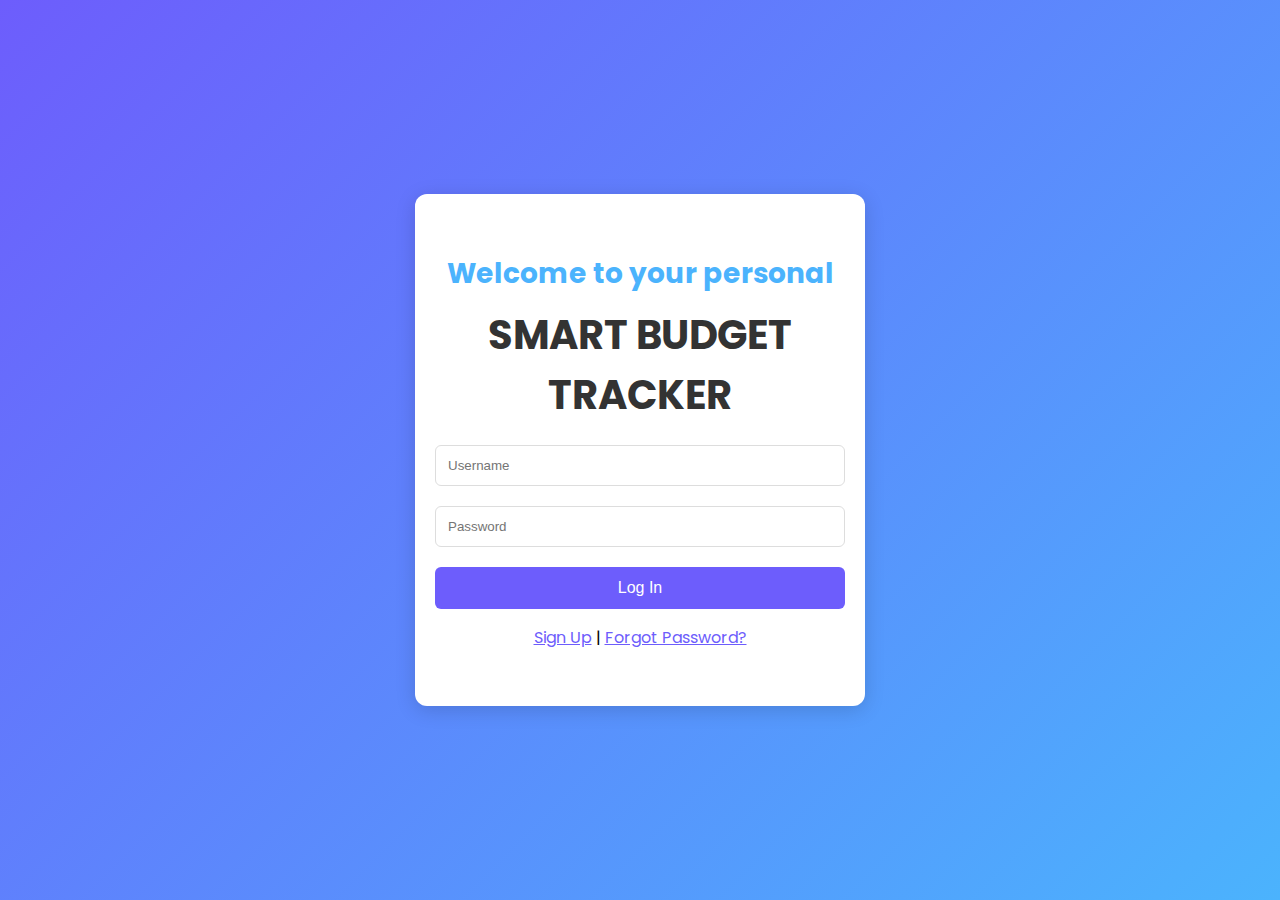
==== index.html @ ea533c52 "Add files via upload" ====
<!DOCTYPE html>
<html lang="en">
<head>
    <meta charset="UTF-8">
    <meta name="viewport" content="width=device-width, initial-scale=1.0">
    <link rel="stylesheet" href="https://fonts.googleapis.com/css2?family=Poppins:wght@300;400;600&display=swap">
    <link rel="stylesheet" href="styles.css">
    <title>Smart Budget Tracker</title>
    <style>
        * {
            box-sizing: border-box;
        }

        body {
            font-family: 'Poppins', sans-serif;
            background: linear-gradient(135deg, #6d5dfc, #4bb3fd);
            display: flex;
            justify-content: center;
            align-items: center;
            height: 100vh;
            margin: 0;
            padding: 0;
        }

        .login-container, .main-container {
            text-align: center;
            width: 100%;
            max-width: 450px;
            background-color: white;
            border-radius: 12px;
            padding: 40px 20px;
            box-shadow: 0 4px 20px rgba(0, 0, 0, 0.15);
        }

        h1 {
            font-size: 28px;
            color: #4bb3fd;
            margin-bottom: 10px;
        }

        h2 {
            font-size: 40px;
            margin: 10px 0;
            color: #333;
        }

        .login-form input {
            width: 100%;
            padding: 12px;
            margin: 10px 0;
            border: 1px solid #ddd;
            border-radius: 6px;
            transition: border-color 0.3s ease;
        }

        .login-form input:focus {
            border-color: #4bb3fd;
        }

        .login-form button {
            padding: 12px;
            width: 100%;
            background-color: #6d5dfc;
            color: white;
            border: none;
            border-radius: 6px;
            cursor: pointer;
            font-size: 16px;
            margin-top: 10px;
            transition: background-color 0.3s ease;
        }

        .login-form button:hover {
            background-color: #5742dc;
        }

        .login-form p a {
            color: #6d5dfc;
        }

        .main-container {
            display: none;
            padding: 30px;
        }

        header {
            display: flex;
            justify-content: space-between;
            align-items: center;
            margin-bottom: 30px;
        }

        header h1 {
            color: #6d5dfc;
            font-size: 24px;
        }

        .user-button {
            padding: 10px 20px;
            background-color: #4bb3fd;
            color: white;
            border: none;
            border-radius: 6px;
            cursor: pointer;
            transition: background-color 0.3s ease;
        }

        .user-button:hover {
            background-color: #399fdc;
        }

        .calendar-chart {
            display: flex;
            justify-content: space-between;
            margin-bottom: 20px;
        }

        .calendar, .chart {
            width: 48%;
            background-color: #f9f9f9;
            padding: 15px;
            border-radius: 12px;
            box-shadow: 0 2px 8px rgba(0, 0, 0, 0.1);
            transition: transform 0.3s ease;
        }

        .calendar:hover, .chart:hover {
            transform: translateY(-5px);
        }

        .bubbles {
            display: flex;
            justify-content: space-around;
            margin: 20px 0;
        }

        .bubble {
            width: 120px;
            height: 120px;
            background-color: #6d5dfc;
            color: white;
            display: flex;
            flex-direction: column;
            justify-content: center;
            align-items: center;
            border-radius: 50%;
            font-size: 20px;
            cursor: pointer;
            transition: background-color 0.3s ease, transform 0.3s ease;
        }

        .bubble:hover {
            background-color: #5742dc;
            transform: scale(1.1);
        }

        .categories {
            margin-top: 30px;
        }

        .category-container {
            display: flex;
            justify-content: space-between;
            background-color: #f1f1f1;
            padding: 15px;
            border-radius: 10px;
            margin-bottom: 10px;
            transition: transform 0.3s ease;
            cursor: pointer;
        }

        .category-container:hover {
            transform: translateX(10px);
        }

        .add-button {
            background-color: #8ea0ba;
            color: white;
            border: none;
            border-radius: 50%;
            width: 60px;
            height: 60px;
            font-size: 32px;
            position: fixed;
            bottom: 30px;
            right: 30px;
            cursor: pointer;
            box-shadow: 0 4px 10px rgba(0, 0, 0, 0.2);
            transition: background-color 0.3s ease;
        }

        .add-button:hover {
            background-color: #8ec2e7;
        }
    </style>
</head>
<body>
    <div class="login-container">
        <h1>Welcome to your personal</h1>
        <h2>SMART BUDGET TRACKER</h2>
        <form class="login-form">
            <input type="text" placeholder="Username" required>
            <input type="password" placeholder="Password" required>
            <button type="submit">Log In</button>
            <p><a href="#">Sign Up</a> | <a href="#">Forgot Password?</a></p>
        </form>
    </div>

    <div class="main-container">
        <header>
            <h1>Smart Budget Tracker</h1>
            <button class="user-button">User Page</button>
        </header>

        <div class="calendar-chart">
            <div class="calendar">
                <h3>Calendar</h3>
                <p>Daily Spending Overview</p>
            </div>
            <div class="chart">
                <h3>Spending Chart</h3>
                <p>Spending per Category</p>
            </div>
        </div>

        <div class="bubbles">
            <div class="bubble income">
                <p>Income</p>
                <p class="amount">00.00</p>
            </div>
            <div class="bubble expense">
                <p>Expense</p>
                <p class="amount">00.00</p>
            </div>
            <div class="bubble total">
                <p>Total</p>
                <p class="amount">00.00</p>
            </div>
        </div>

        <div class="categories">
            <h3>Spending Categories</h3>
            <div class="category-container">
                <div class="category">Housing</div>
                <div class="amount-column">00.00</div>
            </div>
            <div class="category-container">
                <div class="category">Utilities</div>
                <div class="amount-column">00.00</div>
            </div>
            <div class="category-container">
                <div class="category">Food & Groceries</div>
                <div class="amount-column">00.00</div>
            </div>
            <div class="category-container">
                <div class="category">Transportation</div>
                <div class="amount-column">00.00</div>
            </div>
            <div class="category-container">
                <div class="category">Entertainment</div>
                <div class="amount-column">00.00</div>
            </div>
        </div>

        <button class="add-button">+</button>
    </div>

    <script>
        // Simple script to toggle between login and main page
        const loginForm = document.querySelector('.login-form');
        const mainContainer = document.querySelector('.main-container');
        const loginContainer = document.querySelector('.login-container');

        loginForm.addEventListener('submit', (e) => {
            e.preventDefault();
            loginContainer.style.display = 'none';
            mainContainer.style.display = 'block';
        });
    </script>
</body>
</html>
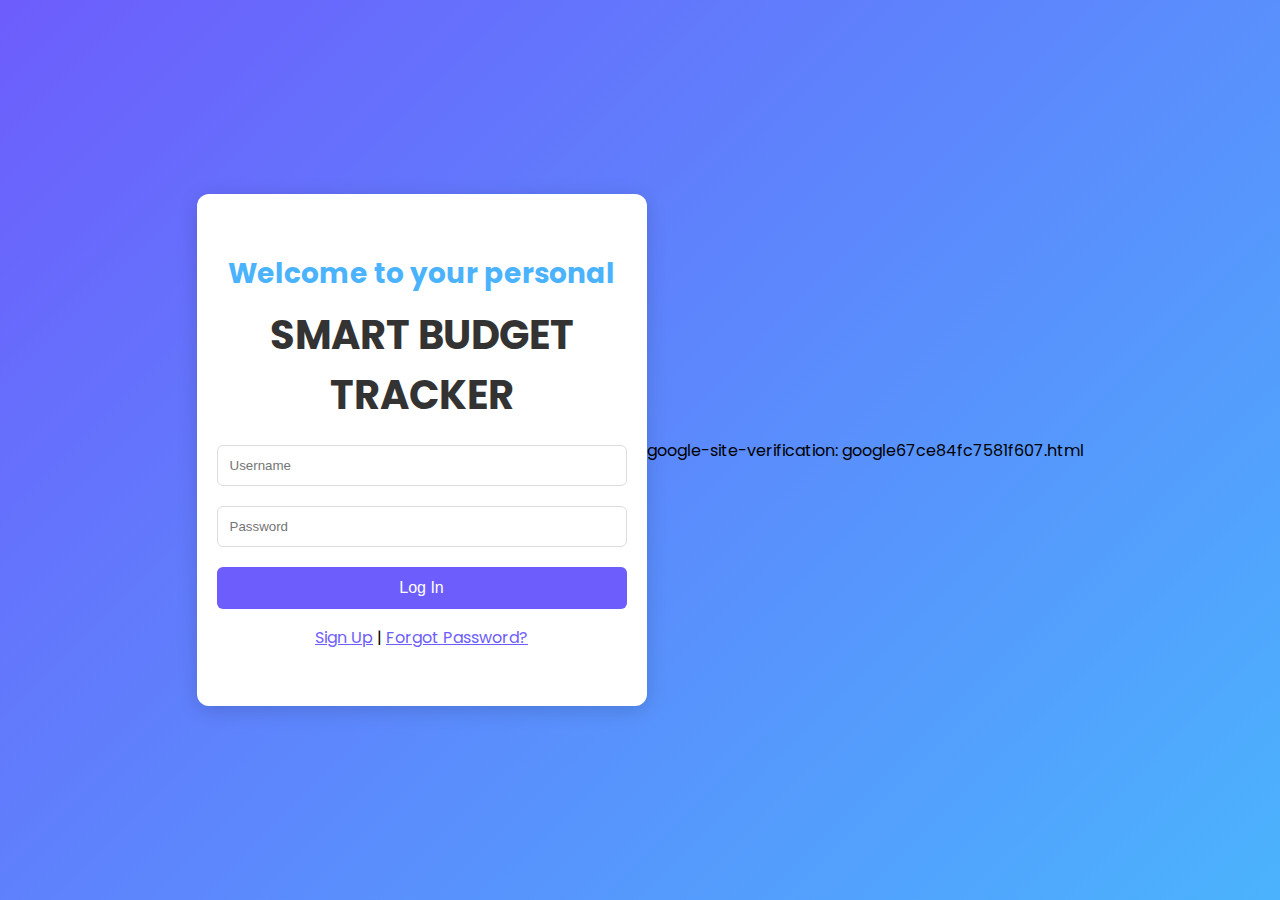
==== commit cb074232: "Update index.html" ====
--- a/index.html
+++ b/index.html
@@ -204,6 +204,15 @@
             <button type="submit">Log In</button>
             <p><a href="#">Sign Up</a> | <a href="#">Forgot Password?</a></p>
         </form>
+        <div class="g_id_signin"
+     data-type="standard"
+     data-size="large"
+     data-theme="outline"
+     data-text="signin_with"
+     data-shape="rectangular"
+     data-logo_alignment="left">
+</div>
+
     </div>
 
     <div class="main-container">
@@ -264,6 +273,12 @@
 
         <button class="add-button">+</button>
     </div>
+    <div id="g_id_onload"
+     data-client_id="330098860500-c160395f37dmj23m3i2e2jc2iua4rgr3.apps.googleusercontent.com"
+     data-callback="handleCredentialResponse"
+     data-auto_prompt="false">
+</div>
+
 
     <script>
         // Simple script to toggle between login and main page
@@ -277,5 +292,34 @@
             mainContainer.style.display = 'block';
         });
     </script>
+    <script src="script.js"></script>
+    <script src="https://accounts.google.com/gsi/client" async defer></script>
+    <script>
+        // Callback function to handle the response
+        function handleCredentialResponse(response) {
+            console.log("Encoded JWT ID token: " + response.credential);
+      
+            // Decode the JWT to get user info
+            const userInfo = parseJwt(response.credential);
+            console.log("User Info:", userInfo);
+      
+            // Display user info or store it in your app's backend
+            document.getElementById("user-info").innerText = `
+                Welcome, ${userInfo.name}!
+                Email: ${userInfo.email}
+            `;
+        }
+      
+        // Function to decode JWT (optional, for client-side processing)
+        function parseJwt(token) {
+            const base64Url = token.split('.')[1];
+            const base64 = base64Url.replace(/-/g, '+').replace(/_/g, '/');
+            const jsonPayload = decodeURIComponent(atob(base64).split('').map(c =>
+                '%' + ('00' + c.charCodeAt(0).toString(16)).slice(-2)
+            ).join(''));
+            return JSON.parse(jsonPayload);
+        }
+      </script>      
 </body>
 </html>
+google-site-verification: google67ce84fc7581f607.html
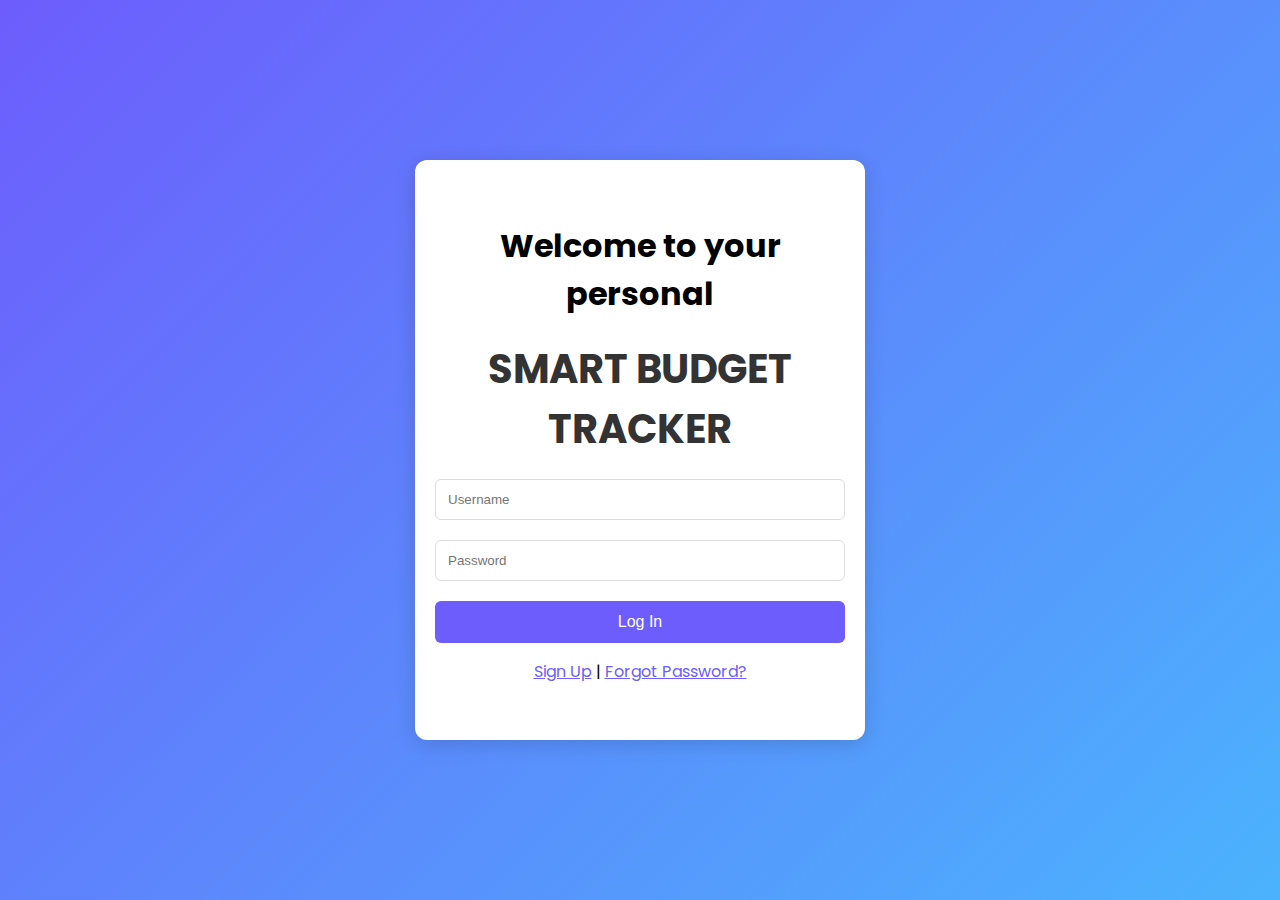
==== commit 0e43eb8c: "Update index.html" ====
--- a/index.html
+++ b/index.html
@@ -31,7 +31,7 @@
             padding: 40px 20px;
             box-shadow: 0 4px 20px rgba(0, 0, 0, 0.15);
         }
-
+        google-site-verification: google67ce84fc7581f607.html
         h1 {
             font-size: 28px;
             color: #4bb3fd;
@@ -322,4 +322,4 @@
       </script>      
 </body>
 </html>
-google-site-verification: google67ce84fc7581f607.html
+
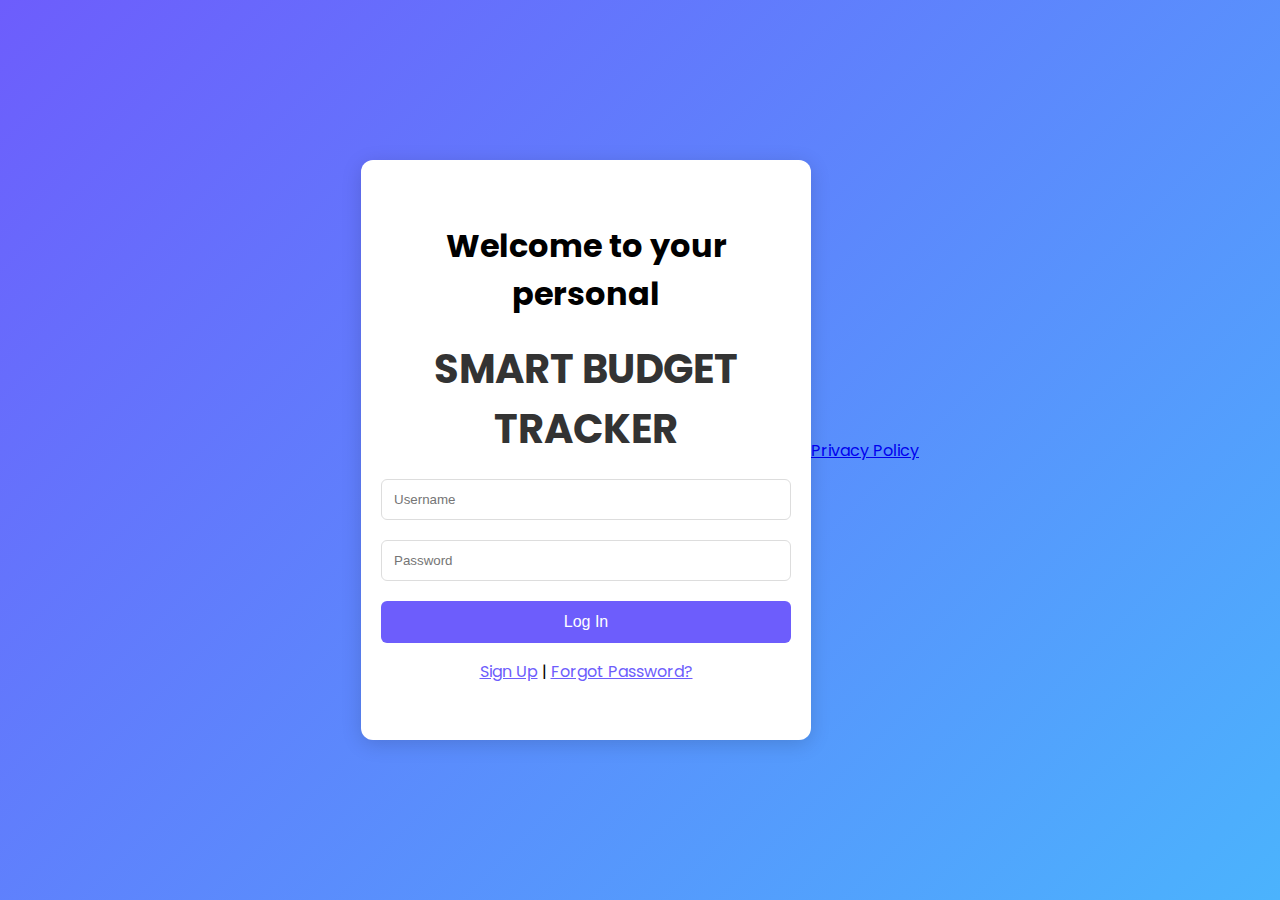
==== commit 77cdb06a: "Update index.html" ====
--- a/index.html
+++ b/index.html
@@ -322,4 +322,8 @@
       </script>      
 </body>
 </html>
-
+<footer>
+  <a href=https://docs.google.com/document/d/1pO2MkA9srvrencsp-Jtj4EK-2R4ZRfnagMau8kCcUi4/edit?usp=sharing
+">Privacy Policy</a>
+</footer>
+
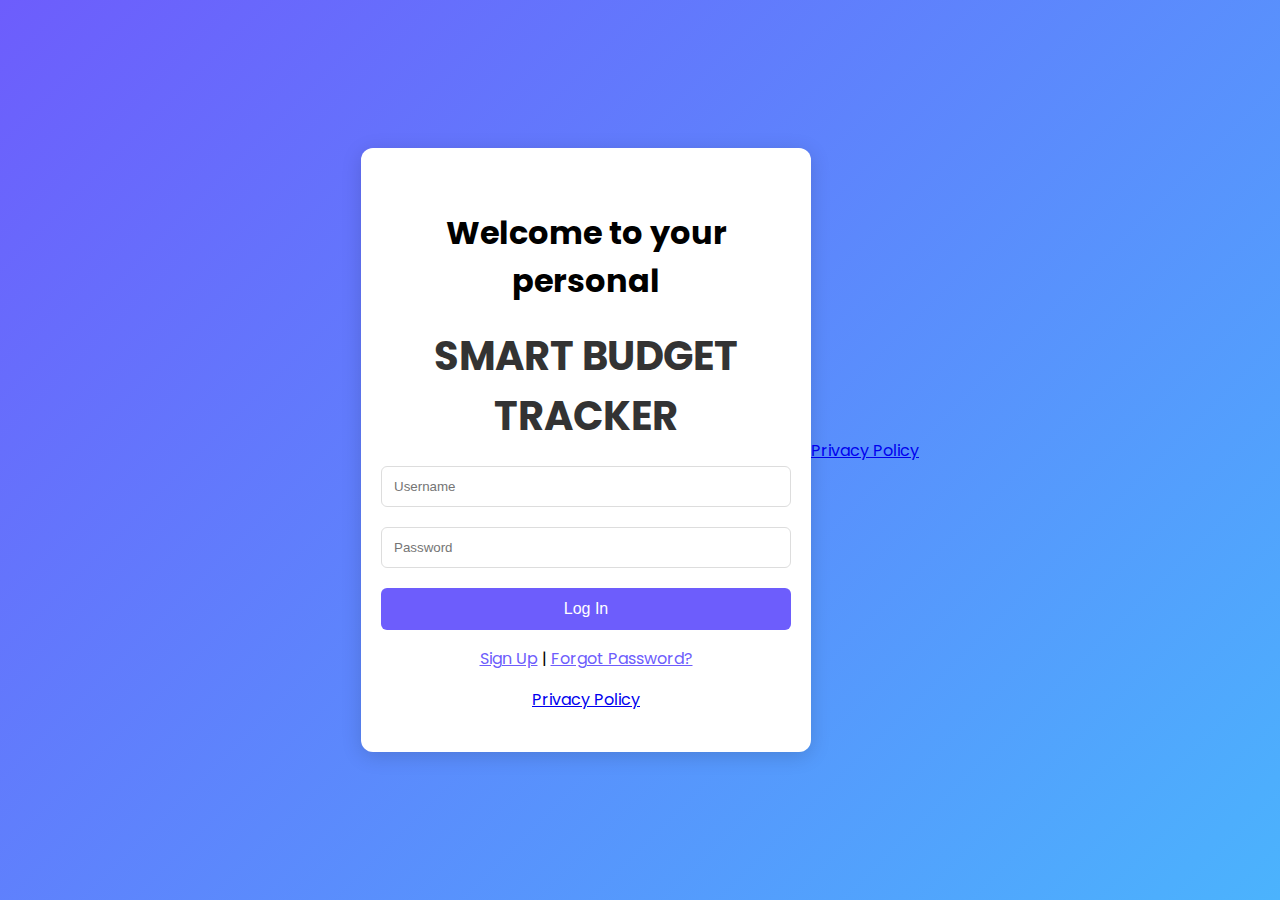
==== commit 44318e4f: "Update index.html" ====
--- a/index.html
+++ b/index.html
@@ -212,6 +212,10 @@
      data-shape="rectangular"
      data-logo_alignment="left">
 </div>
+<footer>
+  <a href=https://docs.google.com/document/d/1pO2MkA9srvrencsp-Jtj4EK-2R4ZRfnagMau8kCcUi4/edit?usp=sharing
+">Privacy Policy</a>
+</footer>
 
     </div>
 
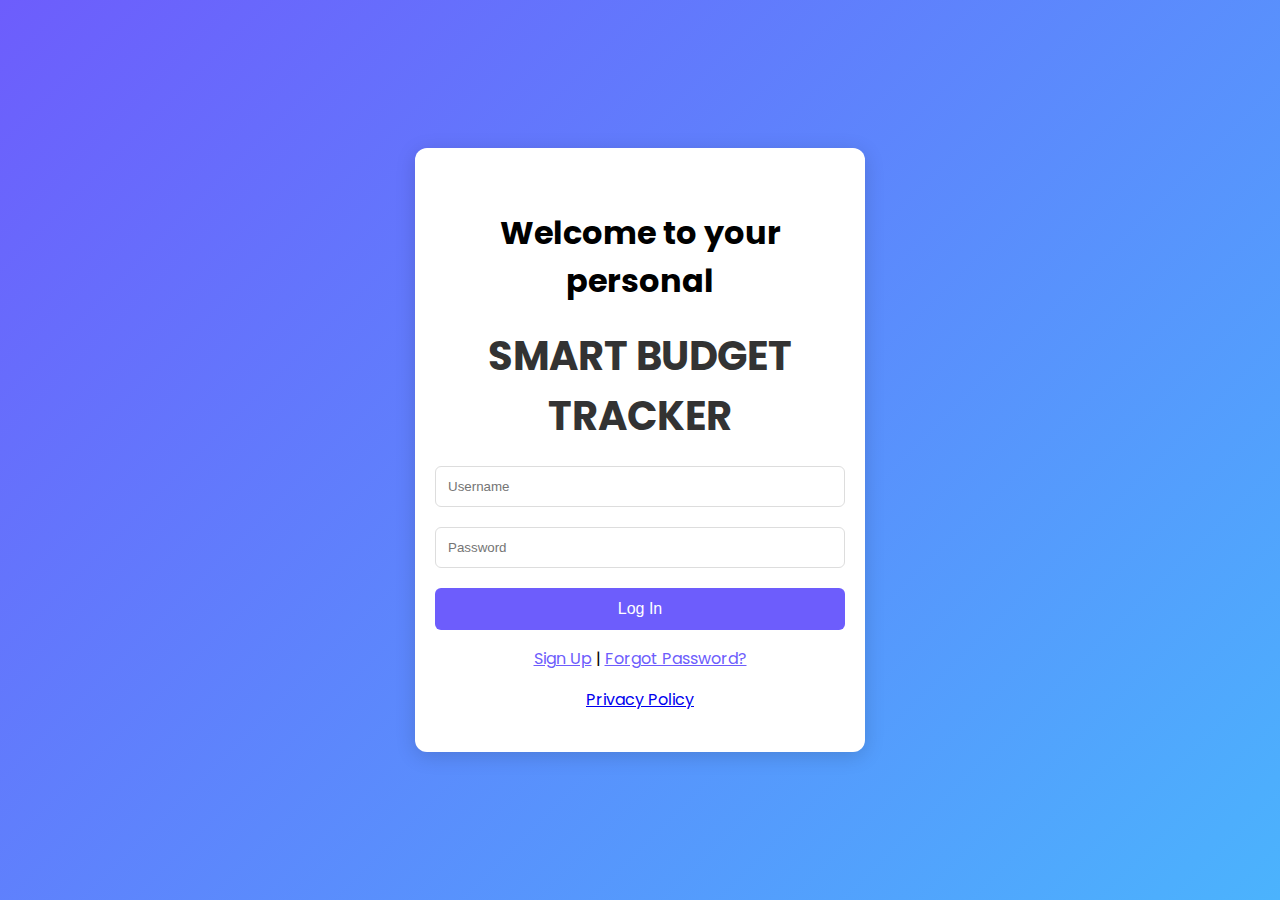
==== commit 319b0b6d: "Update index.html" ====
--- a/index.html
+++ b/index.html
@@ -326,8 +326,5 @@
       </script>      
 </body>
 </html>
-<footer>
-  <a href=https://docs.google.com/document/d/1pO2MkA9srvrencsp-Jtj4EK-2R4ZRfnagMau8kCcUi4/edit?usp=sharing
-">Privacy Policy</a>
-</footer>
-
+
+
